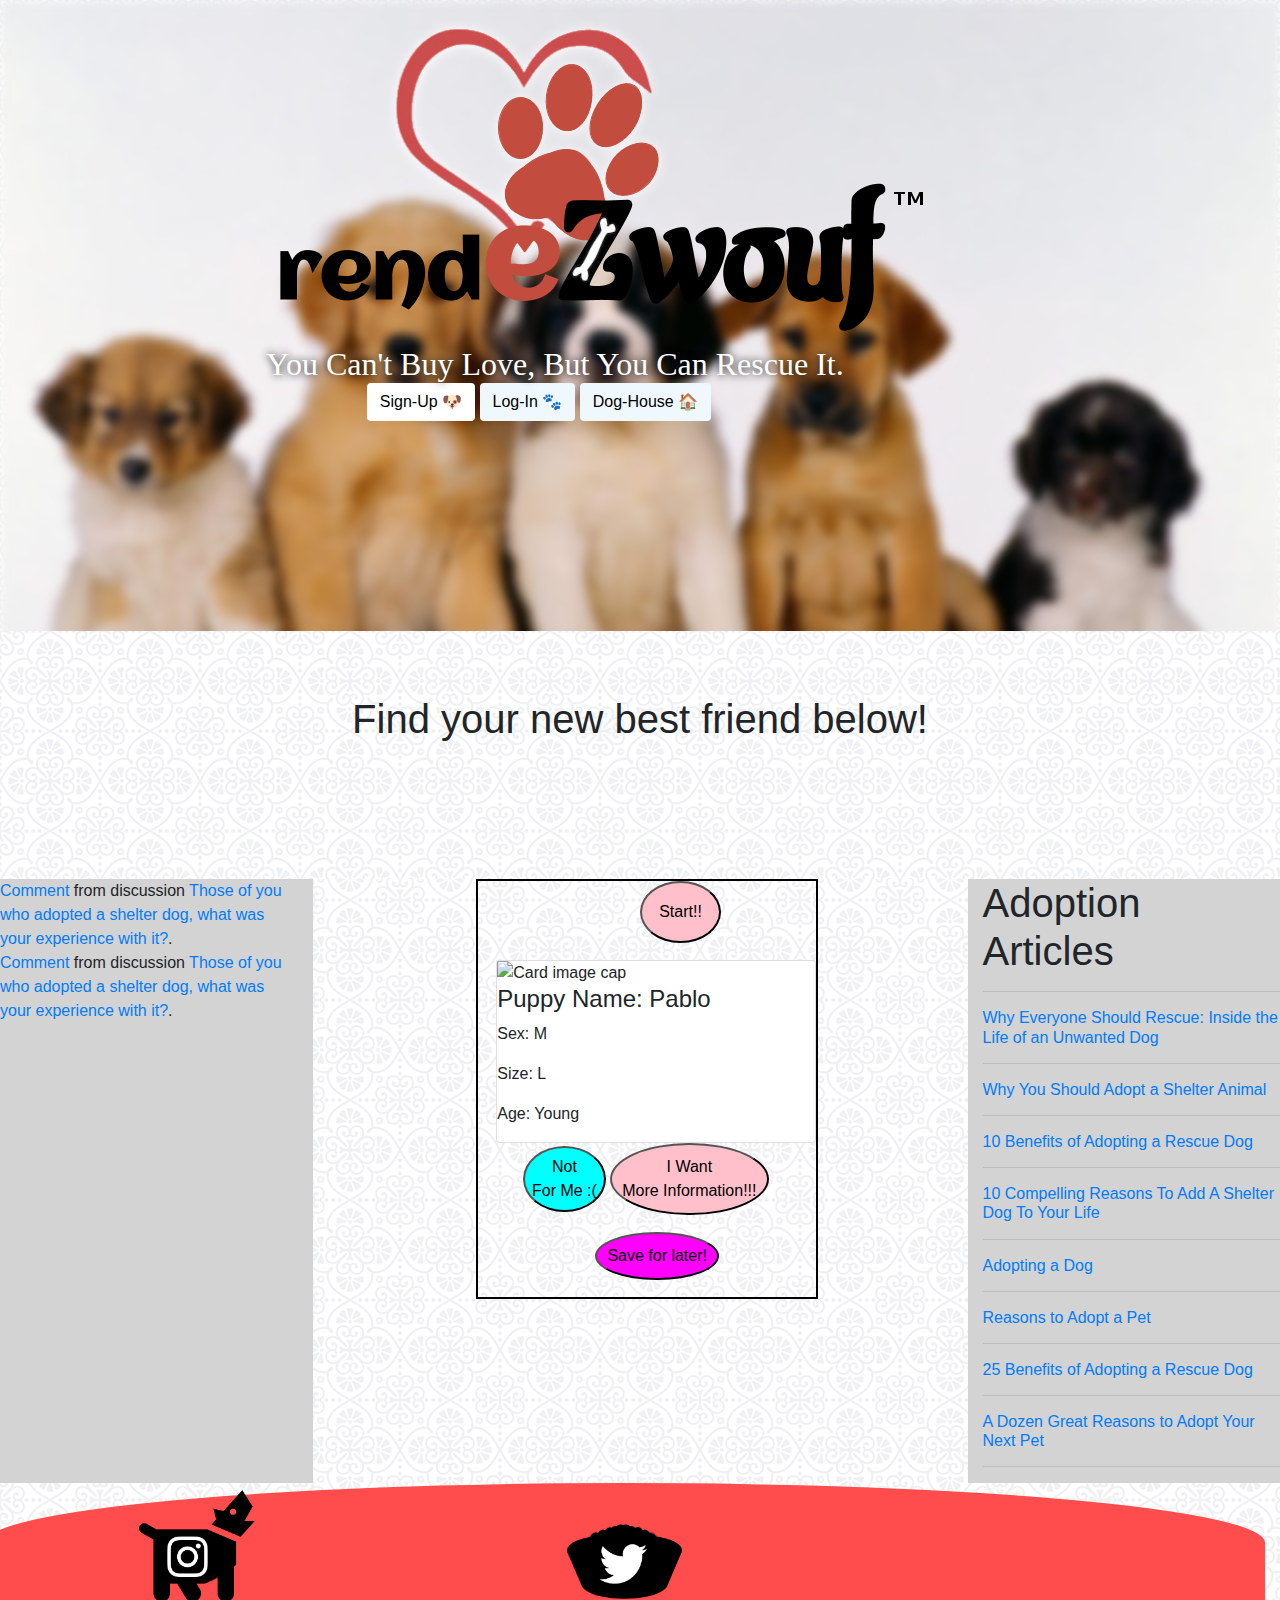
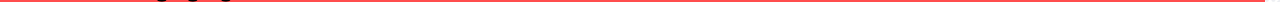
==== public/index.html @ 2b012148 "done" ====
<!DOCTYPE html>
<html>
<head>
	
	<link rel="shortcut icon" type="image/png" href="./assets/rendezwouf.png"/>

<meta name="viewport" content="width=device-width, initial-scale=1.0">
	<title>RendezWouf</title>

	<link rel="stylesheet" href="https://maxcdn.bootstrapcdn.com/bootstrap/4.0.0/css/bootstrap.min.css" integrity="sha384-Gn5384xqQ1aoWXA+058RXPxPg6fy4IWvTNh0E263XmFcJlSAwiGgFAW/dAiS6JXm" crossorigin="anonymous">
  <link rel="stylesheet" type="text/css" href="./assets/homepage.css">

	

	




	
</head>
<body>
<div class="puppy-image img-fluid"></div> 
	<div class="main-title">
		<img id="logo" class="buy img-fluid" src="./assets/rendezwouf.png">
		<h2 " id="love" class="buy">You Can't Buy Love, But You Can Rescue It.</h2>

		<button style="background-color: white; margin-left: 8%;" type="button" class="btn " data-toggle="modal" data-target="#exampleModalCenter">
  Sign-Up 🐶
</button>

	<button style="background-color: AliceBlue ;" type="button" class="btn " data-toggle="modal" data-target="#exampleModalCenter2">
  Log-In 🐾
</button>

<a href="welcome.html">
<button style="background-color: AliceBlue ;" type="button" class="btn" >
  Dog-House 🏠
</button>
</a>
	</div>


	<div class="bestfriend" style="text-align: center;">
			
			<h1>Find your new best friend below!</h1>

	</div>


<div class="row">
	
	<div style="background-color: lightgrey;  " class="col-md-3">
		
	
	<div class="reddit-embed" data-embed-media="www.redditmedia.com" data-embed-parent="false" data-embed-live="false" data-embed-uuid="acc7f03f-f339-4eb7-bcab-840f323a2ba8" data-embed-created="2018-02-26T01:32:37.852Z"><a href="https://www.reddit.com/r/AskReddit/comments/440muz/those_of_you_who_adopted_a_shelter_dog_what_was/czmf6ku/">Comment</a> from discussion <a href="https://www.reddit.com/r/AskReddit/comments/440muz/those_of_you_who_adopted_a_shelter_dog_what_was/">Those of you who adopted a shelter dog, what was your experience with it?</a>.</div><script async src="https://www.redditstatic.com/comment-embed.js"></script>


	<div class="reddit-embed" data-embed-media="www.redditmedia.com" data-embed-parent="false" data-embed-live="false" data-embed-uuid="756c3f7d-9f88-41ee-8751-8de22547b2c6" data-embed-created="2018-02-26T01:33:34.742Z"><a href="https://www.reddit.com/r/AskReddit/comments/440muz/those_of_you_who_adopted_a_shelter_dog_what_was/czmf2ty/">Comment</a> from discussion <a href="https://www.reddit.com/r/AskReddit/comments/440muz/those_of_you_who_adopted_a_shelter_dog_what_was/">Those of you who adopted a shelter dog, what was your experience with it?</a>.</div><script async src="https://www.redditstatic.com/comment-embed.js"></script>







	</div>


	<div class="col-md-6 ">

  <div class="row">
    <div class="col-md-0 offset-md-3  ">
    
    <div class="box">

  <button id="start1" class="start">Start!!</button>


<div class="card" style="width: 20rem;">
  
  <img class="puppyimage" src="http://cdn3-www.dogtime.com/assets/uploads/gallery/30-impossibly-cute-puppies/thumbs/thumbs_impossibly-cute-puppy-8.jpg" alt="Card image cap">
 

  <div class="card-block">
   
    <h4> Puppy Name: <span class="puppyname">Pablo</span></h4>
    
    <p>Sex:  <span class="Sex">M</span></p>
    
     <p>Size:  <span class="size">L</span></p>
    
     <p>Age:  <span class="Age">Young</span></p>
  
  </div>

</div>

<button id="no" class="start">Not <br> For Me :(</button>

<button class="yess" data-toggle="modal" data-target="#exampleModalLong2">I Want <br> More Information!!!</button>

<button class="save">Save for later!</button>









</div>
	</div>
  </div>
  </div>  

	<div style="background-color: lightgrey; " class="col-md-3">
			<h1>Adoption Articles</h1>
			<hr>

		<h6 >
			<a href="https://www.thedailybeast.com/why-everyone-should-rescue-inside-the-life-of-an-unwanted-dog?ref=scroll">	Why Everyone Should Rescue: Inside the Life of an Unwanted Dog
		</a>
		</h6>
		<hr>

		
		<h6 >
			<a href="http://www.cleartheshelters.com/Clear-the-Shelters-Reasons-to-Adopt-Shelter-Pet-386982871.html">	Why You Should Adopt a Shelter Animal

		</a>
		</h6>
		<hr>

		<h6 >
			<a href="https://www.puppyleaks.com/adopt-a-rescue-dog/">	10 Benefits of Adopting a Rescue Dog


		</a>
		</h6>
		<hr>

		<h6 >
			<a href="https://www.huffingtonpost.com/2013/10/01/10-reasons-to-adopt-a-she_n_4026703.html">	10 Compelling Reasons To Add A Shelter Dog To Your Life



		</a>
		</h6>
		<hr>

		<h6 >
			<a href="https://www.adoptapet.com/blog/adopting-a-dog/#.WpNfBZM-fOQ">	Adopting a Dog


		</a>
		</h6>
		<hr>

		<h6 >
			<a href="https://bestfriends.org/resources/reasons-adopt-pet">	Reasons to Adopt a Pet



		</a>
		</h6>
		<hr>

		<h6 >
			<a href="http://mentalfloss.com/article/506531/25-benefits-adopting-rescue-dog">	25 Benefits of Adopting a Rescue Dog


		</a>
		</h6>
		<hr>

		<h6 >
			<a href="https://healthypets.mercola.com/sites/healthypets/archive/2011/06/02/a-dozen-great-reasons-to-adopt-your-next-pet.aspx">	A Dozen Great Reasons to Adopt Your Next Pet



		</a>
		</h6>
		<hr>

	</div>

</div>

<div class="footer row">

    <div class= "ig-button col-md-4"><img src="dgIG.png" height="100%" width="30%"></div>

   <div class= "twitter-button col-md-4"><img src="dgTT.png" height="100%" width="30%"></div>

    <div class="fb-button col-md-4" href="https://developers.facebook.com/docs/plugins/" data-layout="button_count" data-size="small" data-mobile-iframe="false"><a class="fb-xfbml-parse-ignore" target="_blank" <img src="dgFB.png" height="100%" width="30%"></div> 




































































<!-- Modal -->
<div style="background: LightCoral ;" class="modal fade" id="exampleModalCenter" tabindex="-1" role="dialog" aria-labelledby="exampleModalCenterTitle" aria-hidden="true">
  <div class="modal-dialog modal-dialog-centered" role="document">
    <div class="modal-content">
      <div class="modal-header">
        <h5 class="modal-title" id="exampleModalLongTitle">Sign-up to save your pups for later!</h5>
        <button type="button" class="close" data-dismiss="modal" aria-label="Close">
          <span aria-hidden="true">&times;</span>
        </button>
      </div>
      <div class="modal-body">
        
        <form>
  <div class="form-group">
    <label for="exampleInputEmail1">Email address</label>
    <input type="email" class="form-control" id="exampleInputEmail1" aria-describedby="emailHelp" placeholder="Enter email">
    <small id="emailHelp" class="form-text text-muted">We'll never share your email with anyone else.</small>
  </div>
  <div class="form-group">
    <label for="exampleInputPassword1">Password</label>
    <input type="password" class="form-control" id="exampleInputPassword1" placeholder="Password">
  </div>
  <div class="form-group">
    <label for="exampleInputPassword1">Your Name</label>
    <input  class="form-control" id="YourName" placeholder="Your Name">
  </div>
  
  
</form>
      </div>
      <div class="modal-footer">
        <button type="button" class="btn btn-secondary" data-dismiss="modal">Close</button>
       <input id="submit" type="submit" value="Register" class="btn btn-info btn-block">
      </div>
    </div>
  </div>
</div>







<!-- Modal -->
<div style="background: LightSkyBlue
;" class="modal fade" id="exampleModalCenter2" tabindex="-1" role="dialog" aria-labelledby="exampleModalCenterTitle" aria-hidden="true">
  <div class="modal-dialog modal-dialog-centered" role="document">
    <div class="modal-content">
      <div class="modal-header">
        <h5 class="modal-title" id="exampleModalLongTitle">Sign-In to save your pups for later!</h5>
        <button type="button" class="close" data-dismiss="modal" aria-label="Close">
          <span aria-hidden="true">&times;</span>
        </button>
      </div>
      <div class="modal-body">
        
        <form>
  <div class="form-group">
    <label for="exampleInputEmail1">Email address</label>
    <input type="email" class="form-control" id="exampleInputEmail1" aria-describedby="emailHelp" placeholder="Enter email">
    <small id="emailHelp" class="form-text text-muted">We'll never share your email with anyone else.</small>
  </div>
  <div class="form-group">
    <label for="exampleInputPassword1">Password</label>
    <input type="password" class="form-control " id="exampleInputPassword1" placeholder="Password">
  </div>
  
  
</form>
      </div>
      <div class="modal-footer">
        <button type="button" class="btn btn-secondary" data-dismiss="modal">Close</button>
       
       <input type="submit" name="login-submit" id="login-submit" tabindex="4" class=" form-control btn btn-login btn-secondary" id="login-submit" value="Log In">
     
      </div>
    </div>
  </div>
</div>


<!-- Modal -->
<div class="modal fade" id="exampleModalLong2" tabindex="-1" role="dialog" aria-labelledby="exampleModalLongTitle" aria-hidden="true">
  <div class="modal-dialog" role="document">
    <div class="modal-content">
      <div class="modal-header">
        <h5 class="modal-title" id="exampleModalLongTitle">Contact Information for Your puppy!!</h5>
  </div>
  <div class="modal-body" style="color: black;">

        <h3 class="Owner"> Owner: <span class="owner1"></span> </h3>
        
         <h3 class="Phone1"> State: <span class="Phone"> </span> </h3>
          
          <h3 class="city2"> city: <span class="city"> </span> </h3>

          <h3 class="zip2"> zip: <span class="zip"> </span> </h3>
          
      </div>


        <button type="button" class="btn btn-secondary" data-dismiss="modal">Close</button>
      </div>
    </div>
  </div>
</div>


<script
  src="https://code.jquery.com/jquery-3.3.1.js"
  integrity="sha256-2Kok7MbOyxpgUVvAk/HJ2jigOSYS2auK4Pfzbm7uH60="
  crossorigin="anonymous"></script>
<script src="https://cdnjs.cloudflare.com/ajax/libs/popper.js/1.12.9/umd/popper.min.js" integrity="sha384-ApNbgh9B+Y1QKtv3Rn7W3mgPxhU9K/ScQsAP7hUibX39j7fakFPskvXusvfa0b4Q" crossorigin="anonymous"></script>
<script src="https://maxcdn.bootstrapcdn.com/bootstrap/4.0.0/js/bootstrap.min.js" integrity="sha384-JZR6Spejh4U02d8jOt6vLEHfe/JQGiRRSQQxSfFWpi1MquVdAyjUar5+76PVCmYl" crossorigin="anonymous"></script>

<!-- Firebase Reference -->
<script src="https://www.gstatic.com/firebasejs/4.8.1/firebase.js"></script>

<script type="text/javascript" src="public/assets/sign-up.js"></script>

<script type="text/javascript" src="public/assets/login.js"></script>


  



  <script type="text/javascript" src="api.js" ></script>



</body>



</html>
---- public/assets/homepage.css ----
body{
	    width: 100%;
    overflow-x: hidden;
    background-image: url("regal.png");
}
#logo{
	
}

.buy{
	
	margin: auto;
	
	position: relative;
	z-index: 3;
	color: white;
	font-family: serif;
	text-shadow: 0 0 8px black;
}

.puppy-image{
/*	content: '';
	position: absolute;
	top: 0;
	bottom: 0;
	left: 0;
	right: 0;
	width: 100%;
	z-index: 1;
	height: 100%;*/
	filter: blur(5px);
	background-image: url("puppy.jpg");
	height:800px;
	background-position: center;
	background-size: cover;
	background-repeat: no-repeat;
	
}
.main-title{
	  position: relative;
    left: 35%;
    top: -600px;
}




@media only screen and (max-width: 684px) {
	.main-title{
			position: relative;
		    left: 0;
		    top: -800px;
		    margin: 10px;
	}
	#love{
		font-size: 21px;
		text-align: center;
	}


  
}

@media only screen and (min-width: 684px) and (max-width:900px){
	.main-title{
			position: relative;
		    left: 20vh;
		    top: -800px;
		    margin: 10px;
	}
	


}

@media only screen and (min-width: 900px) and (max-width:1300px){
	.main-title{
			position: relative;
		    left: 20%;
		    top: -800px;
		    margin: 10px;
	}
}

@media only screen and (min-width: 1300px) and (max-width:2000px){
	.main-title{
			position: relative;
		    left: 30%;
		    top: -800px;
		    margin: 10px;
	}
}


.bestfriend{
	
	background-image: url("regal.png");
	margin-top: -600px;
	position: relative;
	z-index: 9;
	padding-top: 5%;
	padding-bottom: 10%;



}
.footer {
    border-top-left-radius: 300%;
    border-top-right-radius: 300%;
 
   width: 100%;
   background-color: #ff4d4d;
   color: white;
   text-align: center;

}

.puppyimage{
	height: 20%;
}



  #start1{
  	border-radius: 60%;
  	padding: 5%;
  	background-color: pink;
  	margin-bottom: 5%;
  	margin-left: 18vh;
  }

  #no{
  		border-radius: 60%;
  	padding: 2%;
  	background-color: cyan;
  	margin-bottom: 5%;
  	
  	margin-left: 5vh;
  }

  .yess{
  	border-radius: 60%;
  	padding: 3%;
  	background-color: pink;
  	margin-bottom: 5%;
  }

  .box{
  	border: 2px solid black;
  	border-style: double;
  	margin-right: 25vh;
  	
  }

  .save{
  		border-radius: 60%;
  	padding: 3%;
  	background-color: Fuchsia ;
  	margin-bottom: 5%;
  	margin-left: 13vh;
  }

  .card{
	margin-left: 2vh;
  }
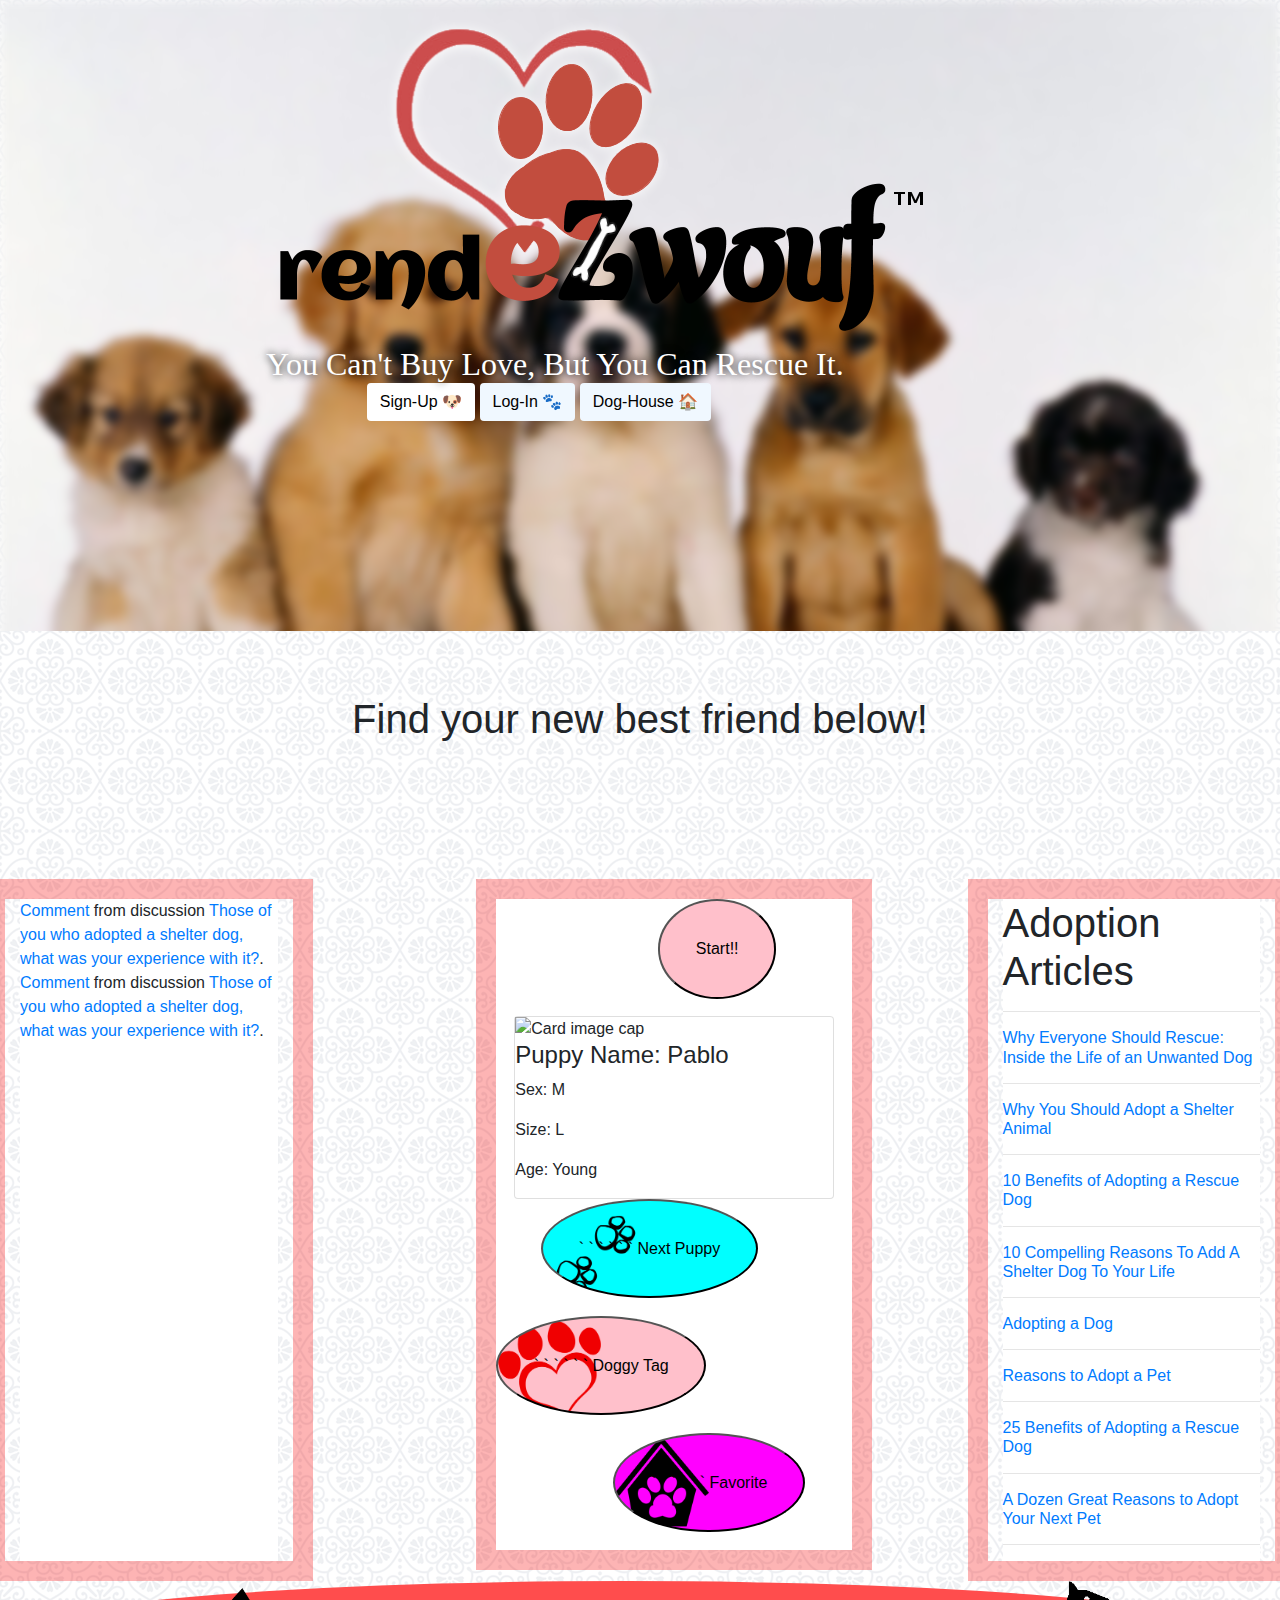
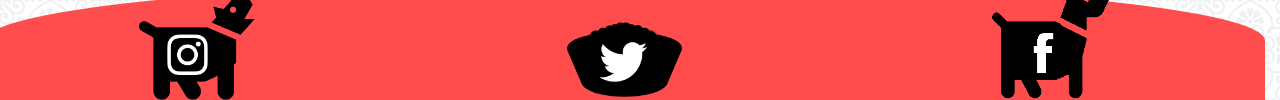
==== commit 5fc9720b: "finished" ====
--- a/public/index.html
+++ b/public/index.html
@@ -9,9 +9,6 @@
 
 	<link rel="stylesheet" href="https://maxcdn.bootstrapcdn.com/bootstrap/4.0.0/css/bootstrap.min.css" integrity="sha384-Gn5384xqQ1aoWXA+058RXPxPg6fy4IWvTNh0E263XmFcJlSAwiGgFAW/dAiS6JXm" crossorigin="anonymous">
   <link rel="stylesheet" type="text/css" href="./assets/homepage.css">
-
-	
-
 	
 
 
@@ -50,7 +47,7 @@
 
 <div class="row">
 	
-	<div style="background-color: lightgrey;  " class="col-md-3">
+	<div style="background-color: rgb(255, 255, 255);  " class="col-md-3" id="lightbox">
 		
 	
 	<div class="reddit-embed" data-embed-media="www.redditmedia.com" data-embed-parent="false" data-embed-live="false" data-embed-uuid="acc7f03f-f339-4eb7-bcab-840f323a2ba8" data-embed-created="2018-02-26T01:32:37.852Z"><a href="https://www.reddit.com/r/AskReddit/comments/440muz/those_of_you_who_adopted_a_shelter_dog_what_was/czmf6ku/">Comment</a> from discussion <a href="https://www.reddit.com/r/AskReddit/comments/440muz/those_of_you_who_adopted_a_shelter_dog_what_was/">Those of you who adopted a shelter dog, what was your experience with it?</a>.</div><script async src="https://www.redditstatic.com/comment-embed.js"></script>
@@ -72,7 +69,7 @@
   <div class="row">
     <div class="col-md-0 offset-md-3  ">
     
-    <div class="box">
+    <div class="box" id="lightbox">
 
   <button id="start1" class="start">Start!!</button>
 
@@ -96,11 +93,11 @@
 
 </div>
 
-<button id="no" class="start">Not <br> For Me :(</button>
-
-<button class="yess" data-toggle="modal" data-target="#exampleModalLong2">I Want <br> More Information!!!</button>
-
-<button class="save">Save for later!</button>
+<button id="no" class="start">` ` ` ` ` ` Next Puppy</button>
+
+<button class="yess" data-toggle="modal" data-target="#exampleModalLong2">` ` ` ` ` ` Doggy Tag</button>
+
+<button class="save">` ` ` ` ` ` Favorite</button>
 
 
 
@@ -115,8 +112,9 @@
   </div>
   </div>  
 
-	<div style="background-color: lightgrey; " class="col-md-3">
-			<h1>Adoption Articles</h1>
+	<div style="background-color: rgb(255, 255, 255); " class="col-md-3"  id="lightbox">
+    <div>  
+    <h1>Adoption Articles</h1>
 			<hr>
 
 		<h6 >
@@ -124,7 +122,7 @@
 		</a>
 		</h6>
 		<hr>
-
+  </div><div>
 		
 		<h6 >
 			<a href="http://www.cleartheshelters.com/Clear-the-Shelters-Reasons-to-Adopt-Shelter-Pet-386982871.html">	Why You Should Adopt a Shelter Animal
@@ -132,6 +130,7 @@
 		</a>
 		</h6>
 		<hr>
+  </div><div>
 
 		<h6 >
 			<a href="https://www.puppyleaks.com/adopt-a-rescue-dog/">	10 Benefits of Adopting a Rescue Dog
@@ -140,6 +139,7 @@
 		</a>
 		</h6>
 		<hr>
+</div><div>
 
 		<h6 >
 			<a href="https://www.huffingtonpost.com/2013/10/01/10-reasons-to-adopt-a-she_n_4026703.html">	10 Compelling Reasons To Add A Shelter Dog To Your Life
@@ -149,7 +149,7 @@
 		</a>
 		</h6>
 		<hr>
-
+</div><div>
 		<h6 >
 			<a href="https://www.adoptapet.com/blog/adopting-a-dog/#.WpNfBZM-fOQ">	Adopting a Dog
 
@@ -157,7 +157,7 @@
 		</a>
 		</h6>
 		<hr>
-
+  </div><div>
 		<h6 >
 			<a href="https://bestfriends.org/resources/reasons-adopt-pet">	Reasons to Adopt a Pet
 
@@ -166,7 +166,7 @@
 		</a>
 		</h6>
 		<hr>
-
+  </div><div>
 		<h6 >
 			<a href="http://mentalfloss.com/article/506531/25-benefits-adopting-rescue-dog">	25 Benefits of Adopting a Rescue Dog
 
@@ -174,7 +174,7 @@
 		</a>
 		</h6>
 		<hr>
-
+  </div><div>
 		<h6 >
 			<a href="https://healthypets.mercola.com/sites/healthypets/archive/2011/06/02/a-dozen-great-reasons-to-adopt-your-next-pet.aspx">	A Dozen Great Reasons to Adopt Your Next Pet
 
@@ -183,7 +183,7 @@
 		</a>
 		</h6>
 		<hr>
-
+</div>
 	</div>
 
 </div>
@@ -193,8 +193,10 @@
     <div class= "ig-button col-md-4"><img src="dgIG.png" height="100%" width="30%"></div>
 
    <div class= "twitter-button col-md-4"><img src="dgTT.png" height="100%" width="30%"></div>
-
-    <div class="fb-button col-md-4" href="https://developers.facebook.com/docs/plugins/" data-layout="button_count" data-size="small" data-mobile-iframe="false"><a class="fb-xfbml-parse-ignore" target="_blank" <img src="dgFB.png" height="100%" width="30%"></div> 
+ 
+ <div class="fb-button col-md-4"><img src="dgFB.png" height="100%" width="30%"></div>
+
+</div>
 
 
 
--- a/public/assets/homepage.css
+++ b/public/assets/homepage.css
@@ -25,12 +25,13 @@
 	bottom: 0;
 	left: 0;
 	right: 0;
-	width: 100%;
+	height: 100%;
 	z-index: 1;
-	height: 100%;*/
+	width: 100%;*/
 	filter: blur(5px);
 	background-image: url("puppy.jpg");
 	height:800px;
+	/* width: 200px; */
 	background-position: center;
 	background-size: cover;
 	background-repeat: no-repeat;
@@ -116,33 +117,40 @@
 }
 
 .puppyimage{
-	height: 20%;
+	height: 10%;
+	width: 100%;
 }
 
 
 
   #start1{
-  	border-radius: 60%;
-  	padding: 5%;
+  	border-radius: 50%;
+  	padding: 10%;
   	background-color: pink;
   	margin-bottom: 5%;
   	margin-left: 18vh;
   }
 
   #no{
-  		border-radius: 60%;
-  	padding: 2%;
+  		border-radius: 50%;
+  	padding: 10%;
   	background-color: cyan;
   	margin-bottom: 5%;
   	
-  	margin-left: 5vh;
+	  margin-left: 5vh;
+	  background-image: url("no.png");
+	  background-size: 50%;
+	  background-repeat: no-repeat;
   }
 
   .yess{
-  	border-radius: 60%;
-  	padding: 3%;
+  	border-radius: 50%;
+  	padding: 10%;
   	background-color: pink;
-  	margin-bottom: 5%;
+	  margin-bottom: 5%;
+	  background-image: url("yes.png");
+	  background-size: 50%;
+	  background-repeat: no-repeat;
   }
 
   .box{
@@ -153,13 +161,35 @@
   }
 
   .save{
-  		border-radius: 60%;
-  	padding: 3%;
+  		border-radius: 50%;
+  	padding: 10%;
   	background-color: Fuchsia ;
   	margin-bottom: 5%;
-  	margin-left: 13vh;
+	  margin-left: 13vh;
+	  background-image: url("house.png");
+	  background-size: 50%;
+	  background-repeat: no-repeat;
   }
 
   .card{
 	margin-left: 2vh;
+	margin-right: 2vh;
   }
+
+  #lightbox {
+
+	background: rgb(255, 255, 255);
+  	border: 20px solid rgba(247, 6, 6, 0.3);
+	-moz-background-clip: border;     /* Firefox 3.6 */
+	-webkit-background-clip: border;  /* Safari 4? Chrome 6? */
+	background-clip: border-box;      /* Firefox 4, Safari 5, Opera 10, IE 9 */
+				  
+	-moz-background-clip: padding;     /* Firefox 3.6 */
+	-webkit-background-clip: padding;  /* Safari 4? Chrome 6? */
+	background-clip: padding-box;      /* Firefox 4, Safari 5, Opera 10, IE 9 */
+				  
+	-moz-background-clip: content;     /* Firefox 3.6 */
+	-webkit-background-clip: content;  /* Safari 4? Chrome 6? */
+	background-clip: content-box;      /* Firefox 4, Safari 5, Opera 10, IE 9 */
+				  
+  }